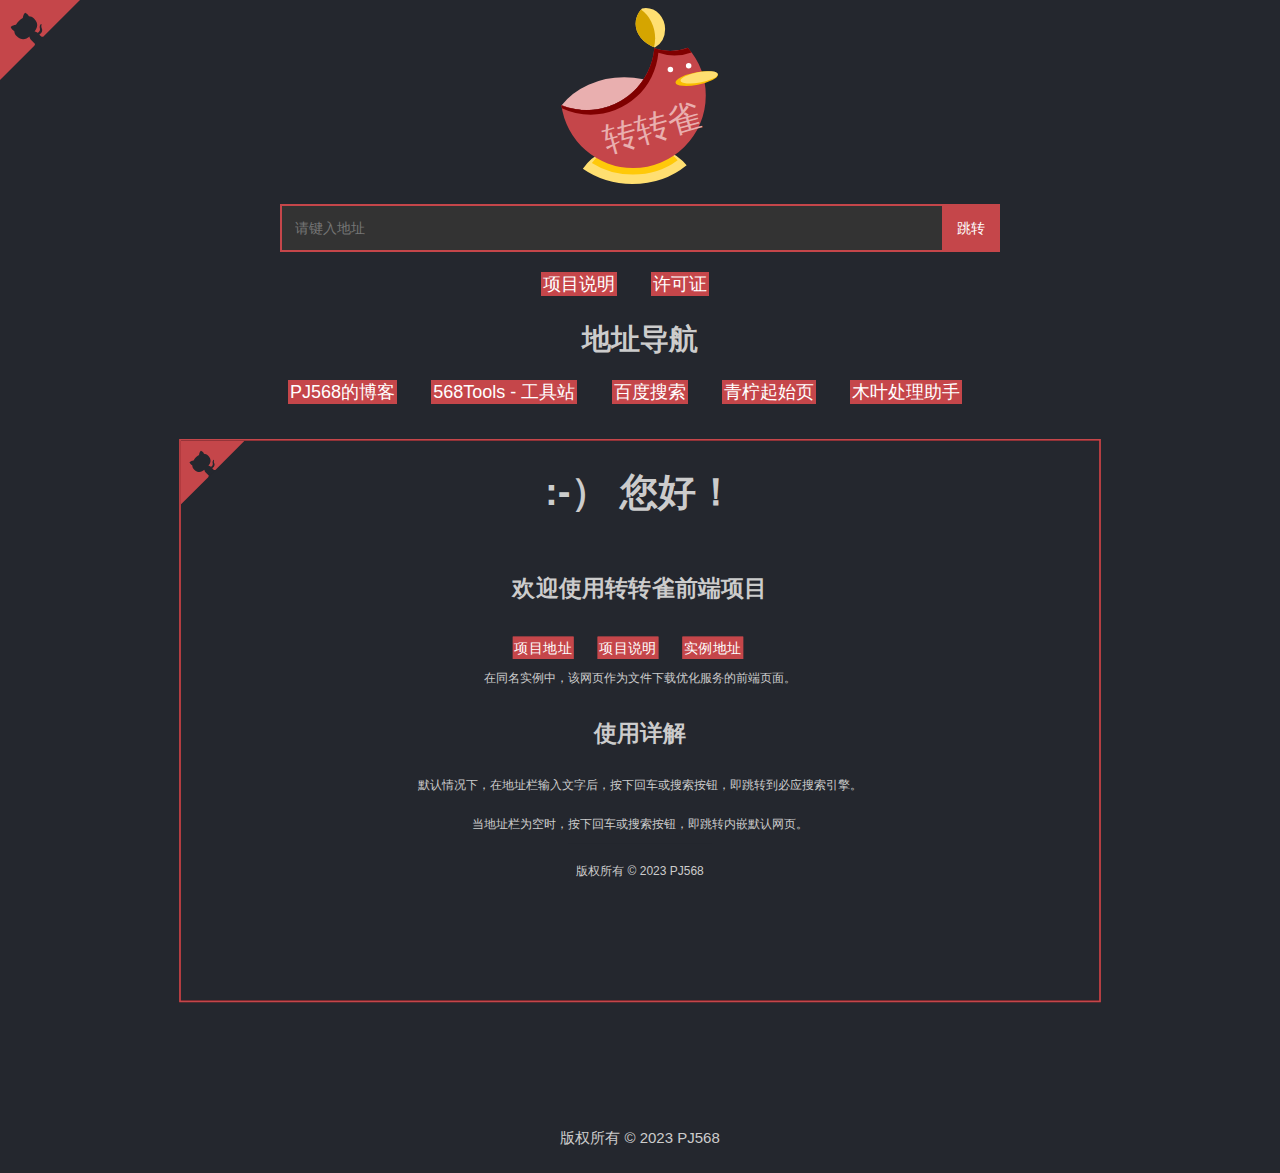
==== index.html @ 889a4cfd "标准化" ====
<!DOCTYPE html>
<html>
<head>
	<meta charset="UTF-8">
	<meta name="viewport" content="width=device-width, initial-scale=1">
	<script src="./js/include.js"></script>
	<script src="./js/loading.js"></script>
	<title>转转雀</title>
	<link rel="icon" type="image/svg+xml" href="./img/icon.svg">
	<script src="./js/main.js"></script>
	<link rel="stylesheet" href="./css/main.css">
</head>
<body>
	<div id="loading">
		<div id="loading_bg">
			<div class="loader">正在加载</div>
		</div>
	</div>
	<a href="https://GitHub.com/PJ-568/Spinning_Bird" class="github-corner" aria-label="在 Github 上查看转转雀"><svg width="80" height="80" viewBox="0 0 250 250" style="fill:#c5464a; color:#24272e; position: absolute; top: 0; border: 0; left: 0; transform: scale(-1, 1);" aria-hidden="true"><path d="M0,0 L115,115 L130,115 L142,142 L250,250 L250,0 Z"></path><path d="M128.3,109.0 C113.8,99.7 119.0,89.6 119.0,89.6 C122.0,82.7 120.5,78.6 120.5,78.6 C119.2,72.0 123.4,76.3 123.4,76.3 C127.3,80.9 125.5,87.3 125.5,87.3 C122.9,97.6 130.6,101.9 134.4,103.2" fill="currentColor" style="transform-origin: 130px 106px;" class="octo-arm"></path><path d="M115.0,115.0 C114.9,115.1 118.7,116.5 119.8,115.4 L133.7,101.6 C136.9,99.2 139.9,98.4 142.2,98.6 C133.8,88.0 127.5,74.4 143.8,58.0 C148.5,53.4 154.0,51.2 159.7,51.0 C160.3,49.4 163.2,43.6 171.4,40.1 C171.4,40.1 176.1,42.5 178.8,56.2 C183.1,58.6 187.2,61.8 190.9,65.4 C194.5,69.0 197.7,73.2 200.1,77.6 C213.8,80.2 216.3,84.9 216.3,84.9 C212.7,93.1 206.9,96.0 205.4,96.6 C205.1,102.4 203.0,107.8 198.3,112.5 C181.9,128.9 168.3,122.5 157.7,114.1 C157.9,116.9 156.7,120.9 152.7,124.9 L141.0,136.5 C139.8,137.7 141.6,141.9 141.8,141.8 Z" fill="currentColor" class="octo-body"></path></svg></a><style>.github-corner:hover .octo-arm{animation:octocat-wave 560ms ease-in-out}@keyframes octocat-wave{0%,100%{transform:rotate(0)}20%,60%{transform:rotate(-25deg)}40%,80%{transform:rotate(10deg)}}@media (max-width:500px){.github-corner:hover .octo-arm{animation:none}.github-corner .octo-arm{animation:octocat-wave 560ms ease-in-out}}</style>
	<!-- <h1>转转雀</h1> -->
	<img src="./img/icon.svg" width="20%">

	<form class="search" onsubmit="return submitSearch();">
		<input type="text" placeholder="请键入地址">
		<button type="submit">跳转</button>
	</form>

	<div style="margin-top:20px" class="nav">
		<include src="./lib/main.html"></include>
	</div>

	<h2>地址导航</h2>
	<div class="nav">
		<include src="./lib/nav.html"></include>
	</div>

	<div id="page" class="nested">
		<iframe src="./default.html" class="page"></iframe>
	</div>
	<include src="./lib/footer.html"></include>
</body>
</html>
---- css/main.css ----
body {
    font: normal 15px Verdana, Arial, sans-serif;
    box-sizing: border-box;
    width: 1000px;
    max-width: 75%;
    min-width: 200px;
    margin: 0 auto;
    padding: 0;
    display: flex;
    justify-content: center;
    align-items: center;
    flex-direction: column;
    background-color:#24272e
}

h1 {
    font-size: 3rem;
    margin-bottom: 45px;
    color:#ccc
}

h2 {
    font-size: 1.8rem;
    margin-bottom: 20px;
    color:#ccc
}

form {
    position: relative;
    max-width: 800px;
    width: 75%;
    display: flex;
    justify-content: center;
    align-items: center
}

input, button {
    border: none;
    outline: none
}

img {
    max-width: 800px;
    min-width: 72px;
    padding-bottom: 12px
}

footer {
    background-color: #24272e;
    height: auto;
    width: none;
    padding: 10px;
    text-align: center
}

iframe {
    transform: scale(0.8);
    transform-origin: center 0
}

p {
    color:#ccc
}

.search input {
    width: 100%;
    height: 42px;
    padding-left: 13px;
    padding-right: 46px;
    max-width:100%;
    background-color:#333;
    color:#f5f5f5;
    font-size:.90rem;
    box-shadow:none;
    border: 2px solid #c5464a
}

.search button {
    position:absolute;
    top:0;
    right:0;
    bottom:0;
    width:auto;
    background-color:#c5464a;
    color:#fff;
    border: 2px solid #c5464a;
    font-size:.90rem;
    padding:.6em .9em
}

.nav{
    display:flex;
    border: none;
    max-width:1000px;
    justify-content:center;
    align-items:center;
    flex-wrap : wrap
}

.link{
    background-color:#c5464a;
    margin-top :20px;
    border: 2px solid #c5464a;
    margin-right :30px;
    color :#fff;
    text-decoration:none;
    font-size :18px
}

.nested{
    display:flex;
    height: 700px;
    width: 120%;
    border: none;
    justify-content:center;
    align-items:center;
    flex-wrap: wrap
}

.page{
    background-color:#8a2023;
    margin-top :35px;
    border: 2px solid #c5464a;
    max-width: 100%;
    width: 100%;
    min-width: 45%;
    height:100%
}

button:hover {        
    color:#ccc;
    background-color:#8a2023
}

a:hover {        
    color:#ccc;
    background-color:#8a2023
}

.oooc{
    border: 2px solid #c5464a;
    content:center;
    align-items:center;
    flex-wrap:wrap
}

/*********LoadingPage*************/

#loading {
  position: fixed;
  background-color: #24272e;
  top: 0px;
  left: 0px;
  width: 100%;
  height: 100%;
  z-index: 1000000;
}
#loading_bg{
  background-color: rgba(0,0,0,0.7);
}
.loader {
  width: 250px;
  height: 50px;
  line-height: 50px;
  text-align: center;
  position: absolute;
  top: 50%;
  left: 50%;
  -webkit-transform: translate(-50%, -50%);
  transform: translate(-50%, -50%);
  font-family: helvetica, arial, sans-serif;
  text-transform: uppercase;
  font-weight: 900;
  color: #c5464a;
  letter-spacing: 0.2em;
}
.loader::before, .loader::after {
  content: "";
  display: block;
  width: 15px;
  height: 15px;
  background: #c5464a;
  position: absolute;
  -webkit-animation: load .7s infinite alternate ease-in-out;
  animation: load .7s infinite alternate ease-in-out;
}
.loader::before {
  top: 0;
}
.loader::after {
  bottom: 0;
}

@-webkit-keyframes load {
  0% {
    left: 0;
    height: 30px;
    width: 15px;
  }
  50% {
    height: 8px;
    width: 40px;
  }
  100% {
    left: 235px;
    height: 30px;
    width: 15px;
  }
}

@keyframes load {
  0% {
    left: 0;
    height: 30px;
    width: 15px;
  }
  50% {
    height: 8px;
    width: 40px;
  }
  100% {
    left: 235px;
    height: 30px;
    width: 15px;
  }
}

/********************************/
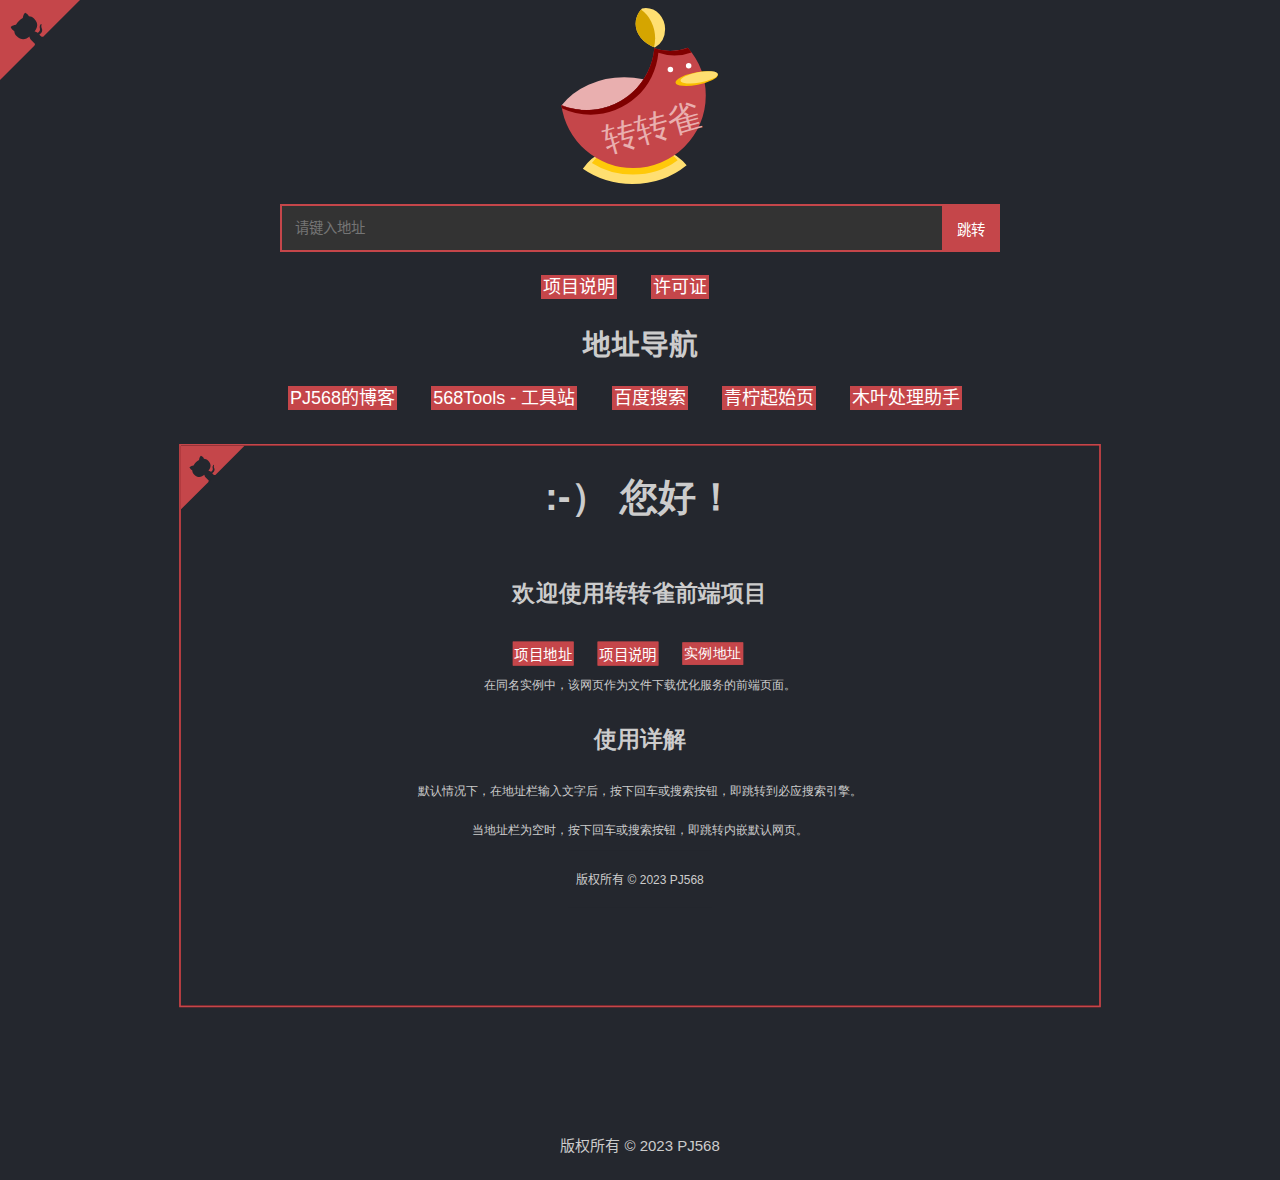
==== commit 865a6bc6: "SEO 优化" ====
--- a/index.html
+++ b/index.html
@@ -3,6 +3,8 @@
 <head>
 	<meta charset="UTF-8">
 	<meta name="viewport" content="width=device-width, initial-scale=1">
+	<meta name='description' content='转转雀演示网页'>
+	<meta http-equiv='content-language' content='zh-CN'>
 	<script src="./js/include.js"></script>
 	<script src="./js/loading.js"></script>
 	<title>转转雀</title>
@@ -18,7 +20,7 @@
 	</div>
 	<a href="https://GitHub.com/PJ-568/Spinning_Bird" class="github-corner" aria-label="在 Github 上查看转转雀"><svg width="80" height="80" viewBox="0 0 250 250" style="fill:#c5464a; color:#24272e; position: absolute; top: 0; border: 0; left: 0; transform: scale(-1, 1);" aria-hidden="true"><path d="M0,0 L115,115 L130,115 L142,142 L250,250 L250,0 Z"></path><path d="M128.3,109.0 C113.8,99.7 119.0,89.6 119.0,89.6 C122.0,82.7 120.5,78.6 120.5,78.6 C119.2,72.0 123.4,76.3 123.4,76.3 C127.3,80.9 125.5,87.3 125.5,87.3 C122.9,97.6 130.6,101.9 134.4,103.2" fill="currentColor" style="transform-origin: 130px 106px;" class="octo-arm"></path><path d="M115.0,115.0 C114.9,115.1 118.7,116.5 119.8,115.4 L133.7,101.6 C136.9,99.2 139.9,98.4 142.2,98.6 C133.8,88.0 127.5,74.4 143.8,58.0 C148.5,53.4 154.0,51.2 159.7,51.0 C160.3,49.4 163.2,43.6 171.4,40.1 C171.4,40.1 176.1,42.5 178.8,56.2 C183.1,58.6 187.2,61.8 190.9,65.4 C194.5,69.0 197.7,73.2 200.1,77.6 C213.8,80.2 216.3,84.9 216.3,84.9 C212.7,93.1 206.9,96.0 205.4,96.6 C205.1,102.4 203.0,107.8 198.3,112.5 C181.9,128.9 168.3,122.5 157.7,114.1 C157.9,116.9 156.7,120.9 152.7,124.9 L141.0,136.5 C139.8,137.7 141.6,141.9 141.8,141.8 Z" fill="currentColor" class="octo-body"></path></svg></a><style>.github-corner:hover .octo-arm{animation:octocat-wave 560ms ease-in-out}@keyframes octocat-wave{0%,100%{transform:rotate(0)}20%,60%{transform:rotate(-25deg)}40%,80%{transform:rotate(10deg)}}@media (max-width:500px){.github-corner:hover .octo-arm{animation:none}.github-corner .octo-arm{animation:octocat-wave 560ms ease-in-out}}</style>
 	<!-- <h1>转转雀</h1> -->
-	<img src="./img/icon.svg" width="20%">
+	<img alt="转转雀" src="./img/icon.svg" width="20%">
 
 	<form class="search" onsubmit="return submitSearch();">
 		<input type="text" placeholder="请键入地址">
@@ -39,4 +41,4 @@
 	</div>
 	<include src="./lib/footer.html"></include>
 </body>
-</html>+</html>
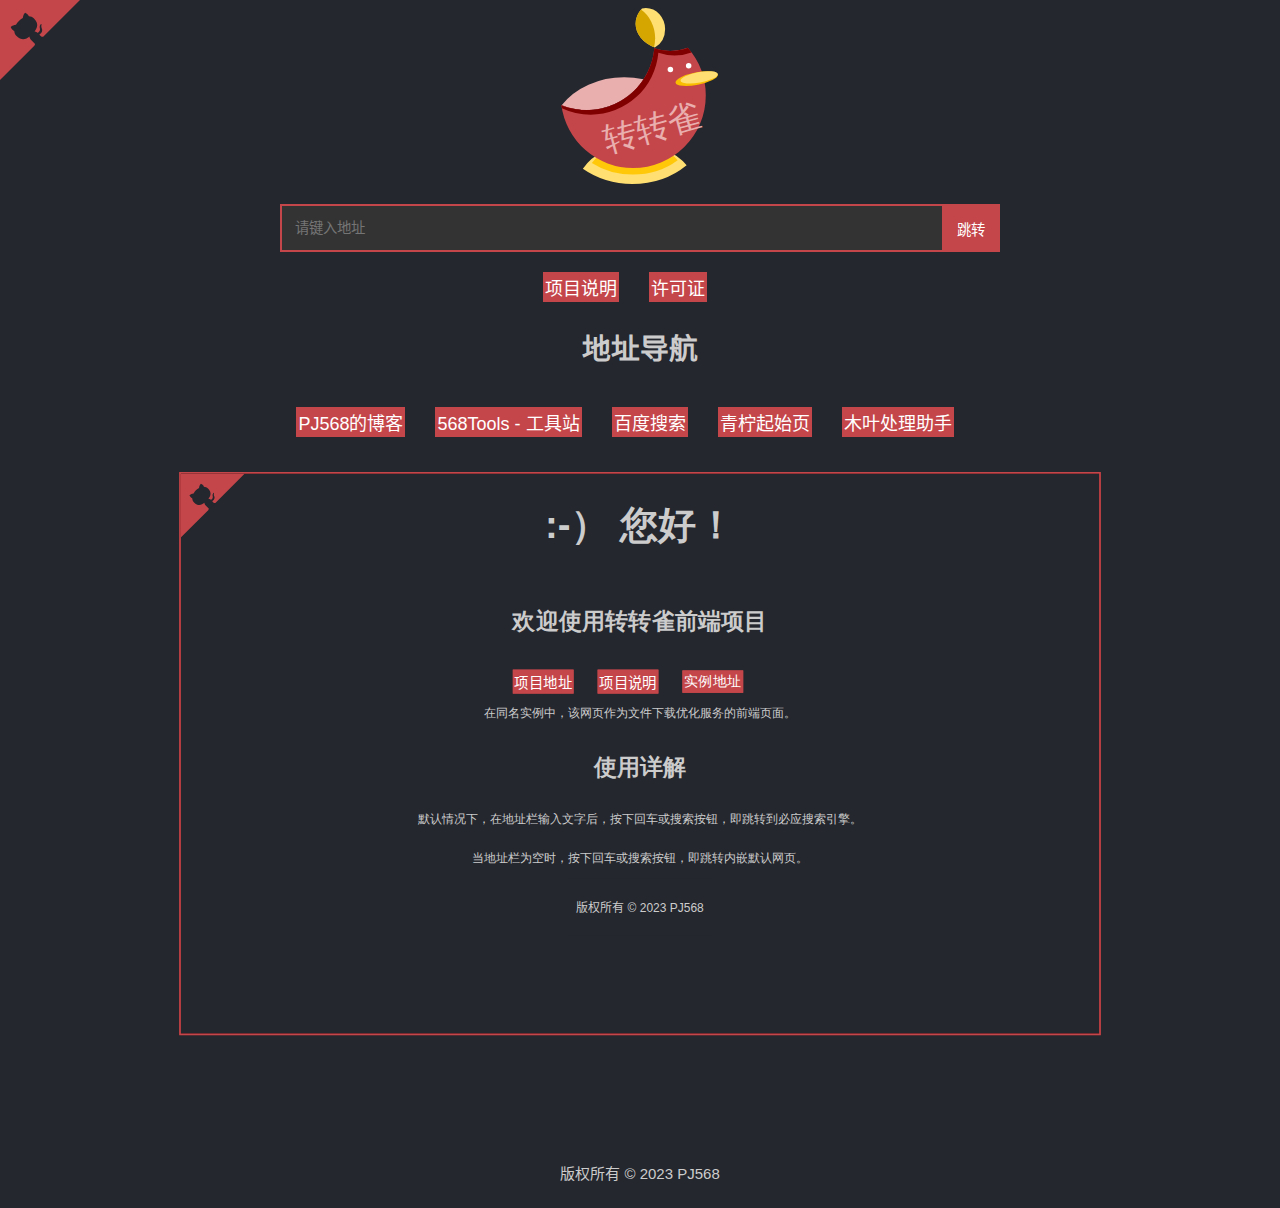
==== commit 2e5f1e46: "修复排版问题。" ====
--- a/index.html
+++ b/index.html
@@ -27,14 +27,10 @@
 		<button type="submit">跳转</button>
 	</form>
 
-	<div style="margin-top:20px" class="nav">
-		<include src="./lib/main.html"></include>
-	</div>
+	<include class="nav" src="./lib/main.html"></include>
 
 	<h2>地址导航</h2>
-	<div class="nav">
-		<include src="./lib/nav.html"></include>
-	</div>
+	<include class="nav" src="./lib/nav.html"></include>
 
 	<div id="page" class="nested">
 		<iframe src="./default.html" class="page"></iframe>
--- a/css/main.css
+++ b/css/main.css
@@ -127,9 +127,17 @@
     height:100%
 }
 
+button {        
+  cursor: pointer
+}
+
 button:hover {        
     color:#ccc;
     background-color:#8a2023
+}
+
+a {        
+  cursor: pointer
 }
 
 a:hover {        
@@ -153,10 +161,10 @@
   left: 0px;
   width: 100%;
   height: 100%;
-  z-index: 1000000;
+  z-index: 1000000
 }
 #loading_bg{
-  background-color: rgba(0,0,0,0.7);
+  background-color: rgba(0,0,0,0.7)
 }
 .loader {
   width: 250px;
@@ -172,7 +180,7 @@
   text-transform: uppercase;
   font-weight: 900;
   color: #c5464a;
-  letter-spacing: 0.2em;
+  letter-spacing: 0.2em
 }
 .loader::before, .loader::after {
   content: "";
@@ -182,13 +190,13 @@
   background: #c5464a;
   position: absolute;
   -webkit-animation: load .7s infinite alternate ease-in-out;
-  animation: load .7s infinite alternate ease-in-out;
+  animation: load .7s infinite alternate ease-in-out
 }
 .loader::before {
-  top: 0;
+  top: 0
 }
 .loader::after {
-  bottom: 0;
+  bottom: 0
 }
 
 @-webkit-keyframes load {
@@ -225,4 +233,4 @@
   }
 }
 
-/********************************/+/********************************/
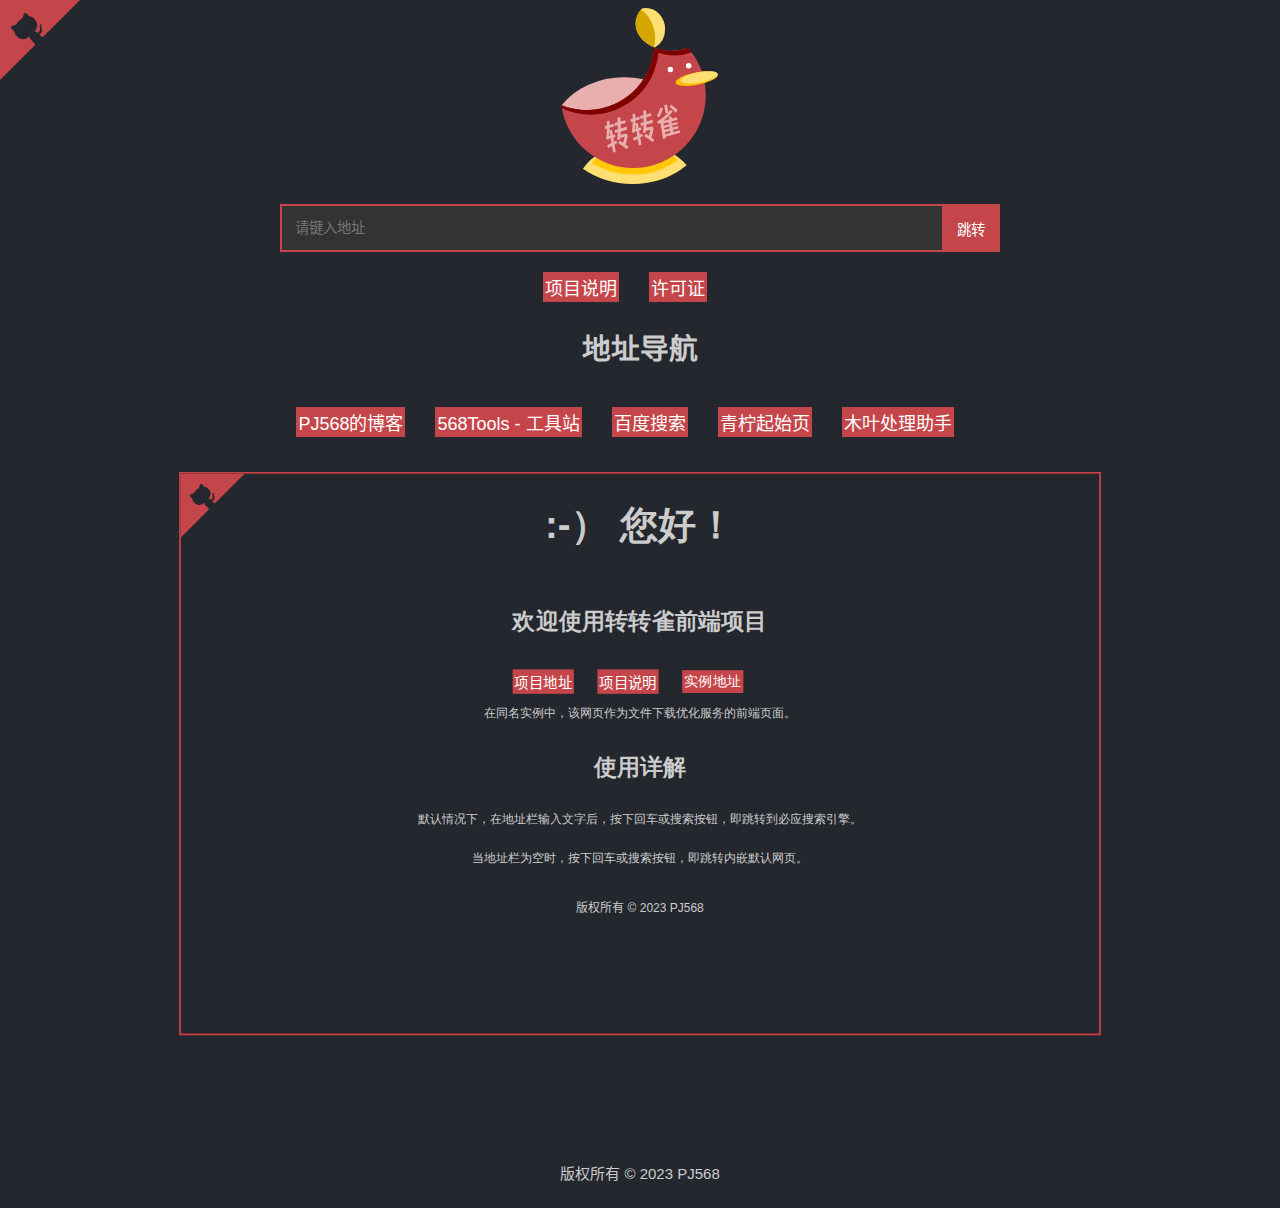
==== commit 6fc55efc: "HTML 优化" ====
--- a/index.html
+++ b/index.html
@@ -19,7 +19,9 @@
 		</div>
 	</div>
 	<a href="https://GitHub.com/PJ-568/Spinning_Bird" class="github-corner" aria-label="在 Github 上查看转转雀"><svg width="80" height="80" viewBox="0 0 250 250" style="fill:#c5464a; color:#24272e; position: absolute; top: 0; border: 0; left: 0; transform: scale(-1, 1);" aria-hidden="true"><path d="M0,0 L115,115 L130,115 L142,142 L250,250 L250,0 Z"></path><path d="M128.3,109.0 C113.8,99.7 119.0,89.6 119.0,89.6 C122.0,82.7 120.5,78.6 120.5,78.6 C119.2,72.0 123.4,76.3 123.4,76.3 C127.3,80.9 125.5,87.3 125.5,87.3 C122.9,97.6 130.6,101.9 134.4,103.2" fill="currentColor" style="transform-origin: 130px 106px;" class="octo-arm"></path><path d="M115.0,115.0 C114.9,115.1 118.7,116.5 119.8,115.4 L133.7,101.6 C136.9,99.2 139.9,98.4 142.2,98.6 C133.8,88.0 127.5,74.4 143.8,58.0 C148.5,53.4 154.0,51.2 159.7,51.0 C160.3,49.4 163.2,43.6 171.4,40.1 C171.4,40.1 176.1,42.5 178.8,56.2 C183.1,58.6 187.2,61.8 190.9,65.4 C194.5,69.0 197.7,73.2 200.1,77.6 C213.8,80.2 216.3,84.9 216.3,84.9 C212.7,93.1 206.9,96.0 205.4,96.6 C205.1,102.4 203.0,107.8 198.3,112.5 C181.9,128.9 168.3,122.5 157.7,114.1 C157.9,116.9 156.7,120.9 152.7,124.9 L141.0,136.5 C139.8,137.7 141.6,141.9 141.8,141.8 Z" fill="currentColor" class="octo-body"></path></svg></a><style>.github-corner:hover .octo-arm{animation:octocat-wave 560ms ease-in-out}@keyframes octocat-wave{0%,100%{transform:rotate(0)}20%,60%{transform:rotate(-25deg)}40%,80%{transform:rotate(10deg)}}@media (max-width:500px){.github-corner:hover .octo-arm{animation:none}.github-corner .octo-arm{animation:octocat-wave 560ms ease-in-out}}</style>
-	<!-- <h1>转转雀</h1> -->
+	<script src="https://res.zvo.cn/translate/translate.js"></script>
+	<script src="js/translate_lib.js"></script>
+	<link rel="stylesheet" href="./css/translate_lib.css">
 	<img alt="转转雀" src="./img/icon.svg" width="20%">
 
 	<form class="search" onsubmit="return submitSearch();">
--- a/css/main.css
+++ b/css/main.css
@@ -1,236 +1 @@
-body {
-    font: normal 15px Verdana, Arial, sans-serif;
-    box-sizing: border-box;
-    width: 1000px;
-    max-width: 75%;
-    min-width: 200px;
-    margin: 0 auto;
-    padding: 0;
-    display: flex;
-    justify-content: center;
-    align-items: center;
-    flex-direction: column;
-    background-color:#24272e
-}
-
-h1 {
-    font-size: 3rem;
-    margin-bottom: 45px;
-    color:#ccc
-}
-
-h2 {
-    font-size: 1.8rem;
-    margin-bottom: 20px;
-    color:#ccc
-}
-
-form {
-    position: relative;
-    max-width: 800px;
-    width: 75%;
-    display: flex;
-    justify-content: center;
-    align-items: center
-}
-
-input, button {
-    border: none;
-    outline: none
-}
-
-img {
-    max-width: 800px;
-    min-width: 72px;
-    padding-bottom: 12px
-}
-
-footer {
-    background-color: #24272e;
-    height: auto;
-    width: none;
-    padding: 10px;
-    text-align: center
-}
-
-iframe {
-    transform: scale(0.8);
-    transform-origin: center 0
-}
-
-p {
-    color:#ccc
-}
-
-.search input {
-    width: 100%;
-    height: 42px;
-    padding-left: 13px;
-    padding-right: 46px;
-    max-width:100%;
-    background-color:#333;
-    color:#f5f5f5;
-    font-size:.90rem;
-    box-shadow:none;
-    border: 2px solid #c5464a
-}
-
-.search button {
-    position:absolute;
-    top:0;
-    right:0;
-    bottom:0;
-    width:auto;
-    background-color:#c5464a;
-    color:#fff;
-    border: 2px solid #c5464a;
-    font-size:.90rem;
-    padding:.6em .9em
-}
-
-.nav{
-    display:flex;
-    border: none;
-    max-width:1000px;
-    justify-content:center;
-    align-items:center;
-    flex-wrap : wrap
-}
-
-.link{
-    background-color:#c5464a;
-    margin-top :20px;
-    border: 2px solid #c5464a;
-    margin-right :30px;
-    color :#fff;
-    text-decoration:none;
-    font-size :18px
-}
-
-.nested{
-    display:flex;
-    height: 700px;
-    width: 120%;
-    border: none;
-    justify-content:center;
-    align-items:center;
-    flex-wrap: wrap
-}
-
-.page{
-    background-color:#8a2023;
-    margin-top :35px;
-    border: 2px solid #c5464a;
-    max-width: 100%;
-    width: 100%;
-    min-width: 45%;
-    height:100%
-}
-
-button {        
-  cursor: pointer
-}
-
-button:hover {        
-    color:#ccc;
-    background-color:#8a2023
-}
-
-a {        
-  cursor: pointer
-}
-
-a:hover {        
-    color:#ccc;
-    background-color:#8a2023
-}
-
-.oooc{
-    border: 2px solid #c5464a;
-    content:center;
-    align-items:center;
-    flex-wrap:wrap
-}
-
-/*********LoadingPage*************/
-
-#loading {
-  position: fixed;
-  background-color: #24272e;
-  top: 0px;
-  left: 0px;
-  width: 100%;
-  height: 100%;
-  z-index: 1000000
-}
-#loading_bg{
-  background-color: rgba(0,0,0,0.7)
-}
-.loader {
-  width: 250px;
-  height: 50px;
-  line-height: 50px;
-  text-align: center;
-  position: absolute;
-  top: 50%;
-  left: 50%;
-  -webkit-transform: translate(-50%, -50%);
-  transform: translate(-50%, -50%);
-  font-family: helvetica, arial, sans-serif;
-  text-transform: uppercase;
-  font-weight: 900;
-  color: #c5464a;
-  letter-spacing: 0.2em
-}
-.loader::before, .loader::after {
-  content: "";
-  display: block;
-  width: 15px;
-  height: 15px;
-  background: #c5464a;
-  position: absolute;
-  -webkit-animation: load .7s infinite alternate ease-in-out;
-  animation: load .7s infinite alternate ease-in-out
-}
-.loader::before {
-  top: 0
-}
-.loader::after {
-  bottom: 0
-}
-
-@-webkit-keyframes load {
-  0% {
-    left: 0;
-    height: 30px;
-    width: 15px;
-  }
-  50% {
-    height: 8px;
-    width: 40px;
-  }
-  100% {
-    left: 235px;
-    height: 30px;
-    width: 15px;
-  }
-}
-
-@keyframes load {
-  0% {
-    left: 0;
-    height: 30px;
-    width: 15px;
-  }
-  50% {
-    height: 8px;
-    width: 40px;
-  }
-  100% {
-    left: 235px;
-    height: 30px;
-    width: 15px;
-  }
-}
-
-/********************************/
+body{font:normal 15px Verdana,Arial,sans-serif;box-sizing:border-box;width:1000px;max-width:75%;min-width:200px;margin:0 auto;padding:0;display:flex;justify-content:center;align-items:center;flex-direction:column;background-color:#24272e}h1{font-size:3rem;margin-bottom:45px;color:#ccc}h2{font-size:1.8rem;margin-bottom:20px;color:#ccc}form{position:relative;max-width:800px;width:75%;display:flex;justify-content:center;align-items:center}button,input{border:none;outline:0}img{max-width:800px;min-width:72px;padding-bottom:12px}footer{background-color:#24272e;height:auto;width:none;padding:10px;text-align:center}iframe{transform:scale(.8);transform-origin:center 0}p{color:#ccc}.search input{width:100%;height:42px;padding-left:13px;padding-right:46px;max-width:100%;background-color:#333;color:#f5f5f5;font-size:.9rem;box-shadow:none;border:2px solid #c5464a}.search button{position:absolute;top:0;right:0;bottom:0;width:auto;background-color:#c5464a;color:#fff;border:2px solid #c5464a;font-size:.9rem;padding:.6em .9em}.nav{display:flex;border:none;max-width:1000px;justify-content:center;align-items:center;flex-wrap:wrap}.link{background-color:#c5464a;margin-top:20px;border:2px solid #c5464a;margin-right:30px;color:#fff;text-decoration:none;font-size:18px}.nested{display:flex;height:700px;width:120%;border:none;justify-content:center;align-items:center;flex-wrap:wrap}.page{background-color:#8a2023;margin-top:35px;border:2px solid #c5464a;max-width:100%;width:100%;min-width:45%;height:100%}button{cursor:pointer}button:hover{color:#ccc;background-color:#8a2023}a{cursor:pointer}a:hover{color:#ccc;background-color:#8a2023}.oooc{border:2px solid #c5464a;content:center;align-items:center;flex-wrap:wrap}#loading{position:fixed;background-color:#24272e;top:0;left:0;width:100%;height:100%;z-index:1000000}#loading_bg{background-color:rgba(0,0,0,.7)}.loader{width:250px;height:50px;line-height:50px;text-align:center;position:absolute;top:50%;left:50%;-webkit-transform:translate(-50%,-50%);transform:translate(-50%,-50%);font-family:helvetica,arial,sans-serif;text-transform:uppercase;font-weight:900;color:#c5464a;letter-spacing:.2em}.loader::after,.loader::before{content:"";display:block;width:15px;height:15px;background:#c5464a;position:absolute;-webkit-animation:load .7s infinite alternate ease-in-out;animation:load .7s infinite alternate ease-in-out}.loader::before{top:0}.loader::after{bottom:0}@-webkit-keyframes load{0%{left:0;height:30px;width:15px}50%{height:8px;width:40px}100%{left:235px;height:30px;width:15px}}@keyframes load{0%{left:0;height:30px;width:15px}50%{height:8px;width:40px}100%{left:235px;height:30px;width:15px}}
--- a/css/translate_lib.css
+++ b/css/translate_lib.css
@@ -0,0 +1,12 @@
+#translate>.translateSelectLanguage {
+    cursor:pointer;
+    position:absolute;
+    padding:0.3rem;
+    padding-left:0.5rem;
+    padding-right:0.5rem;
+    color: #FFF;
+	background-color: #333;
+    border:2px solid #c5464a;
+}
+@media screen and (max-width: 980px){#translate>.translateSelectLanguage {left:1rem;top:1rem;font-size:.8rem;width:6rem}}
+@media screen and (min-width: 980px){#translate>.translateSelectLanguage {left:2rem;top:2rem;font-size:1rem}}